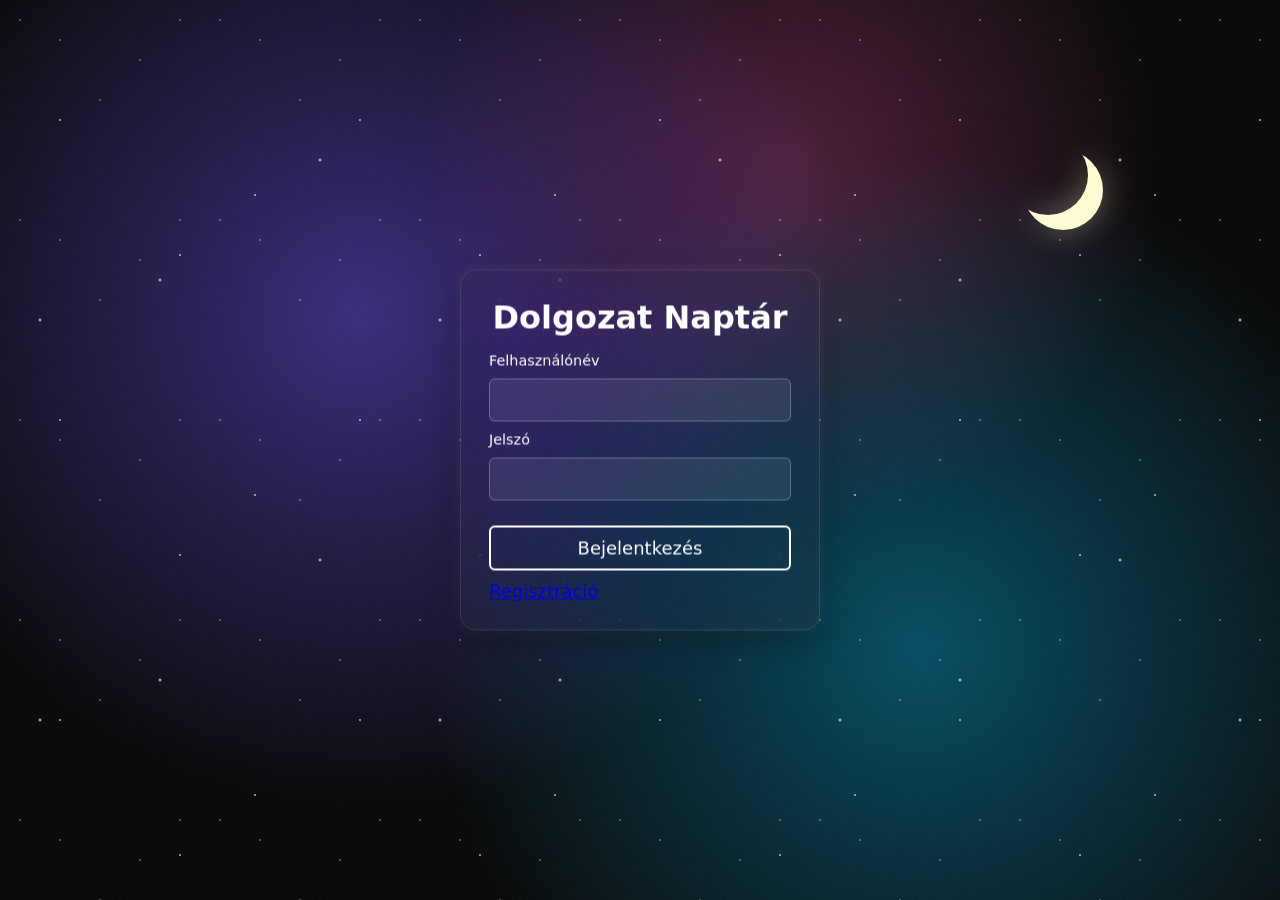
==== app/src/main/assets/login-page/login.html @ dfc73608 "Registration and Login" ====
<!DOCTYPE html>
<html lang="hu">
<head>
  <meta charset="utf-8">
  <meta name="viewport" content="width=device-width, initial-scale=1">
  <link rel="stylesheet" href="login.css">
  <script src="login.js" defer></script>
  <title>Dolgozat Naptár</title>
</head>
<body>
  <!-- From Uiverse.io by kiranmayee-abbireddy --> 
  <div class="uiverse-midnight-sky">
    <div class="sky-canvas">
      <div class="stars stars-1"></div>
      <div class="stars stars-2"></div>
      <div class="stars stars-3"></div>
  
      <div class="meteor m1"></div>
      <div class="meteor m2"></div>
      <div class="meteor m3"></div>

      <div class="moon"></div>
    </div>
  </div>


  <div class="containter">
    <h1>Dolgozat Naptár</h1>
    <form id="loginform">
      <label for="username">Felhasználónév</label>
      <br>
      <input type="text" name="username" id="username" required>
      <br>
      <label for="password">Jelszó</label>
      <br>
      <input type="password" name="password" id="password" required>
      <br>
      <button id="loginBtn" type="submit">Bejelentkezés</button>
      <p id="feedbackMessage">INSERT MESSAGE HERE</p>
      <a href="../registration-page/registration.html">Regisztráció</a>
    </form>
  </div>
</body>
</html>
---- app/src/main/assets/login-page/login.css ----
html {
    background-color: #050505;
    -webkit-tap-highlight-color: transparent;
}

body {
    font-family: system-ui, -apple-system, BlinkMacSystemFont, 'Segoe UI', Roboto, Oxygen, Ubuntu, Cantarell, 'Open Sans', 'Helvetica Neue', sans-serif;
    color: white;
    font-size: 18px;
    margin: 0;
    min-height: 100vh;
    min-height: 100dvh; /* real visible height on phones (address bar aware) */
    overflow: hidden;
}

h1 {
    text-align: center;
    font-size: 2rem;
    margin: 0 0 16px;
}

.containter {
    display: flex;
    flex-direction: column;
    align-items: center;
    justify-content: center;
    position: absolute;
    top: 50%;
    left: 50%;
    transform: translate(-50%, -50%);
    box-sizing: border-box;
    width: min(360px, calc(100vw - 40px));
    padding: 28px;
    border: 1px solid rgba(255, 255, 255, 0.12);
    border-radius: 16px;
    box-shadow: 0 10px 30px rgba(0, 0, 0, 0.3), 0 0 18px rgba(255, 255, 255, 0.08);

    /* Acrylic effect */
    background-color: rgba(30, 30, 30, 0.3);
    -webkit-backdrop-filter: blur(30px) saturate(180%);
    backdrop-filter: blur(30px) saturate(180%);
}

/* Acrylic grain */
.containter::before {
    content: "";
    position: absolute;
    inset: 0;
    z-index: -1;
    border-radius: inherit;
    pointer-events: none;
    opacity: 0.08;
    background-image: url("data:image/svg+xml,%3Csvg xmlns='http://www.w3.org/2000/svg' width='200' height='200'%3E%3Cfilter id='n'%3E%3CfeTurbulence type='fractalNoise' baseFrequency='0.9' numOctaves='2' stitchTiles='stitch'/%3E%3C/filter%3E%3Crect width='100%25' height='100%25' filter='url(%23n)'/%3E%3C/svg%3E");
}

form {
    display: grid;
    gap: 10px;
    width: 100%;
}

form br {
    display: none;
}

label {
    font-size: 0.9rem;
}

input {
    box-sizing: border-box;
    width: 100%;
    padding: 10px 12px;
    border: 1px solid rgba(255, 255, 255, 0.25);
    border-radius: 6px;
    background-color: rgba(255, 255, 255, 0.08);
    color: white;
    font: inherit;
}

input:focus-visible,
button:focus-visible {
    outline: 2px solid white;
    outline-offset: 3px;
}

button {
    font: inherit;
    background-color: transparent;
    color: white;
    border: 2px solid white;
    border-radius: 6px;
    padding: 10px 14px;
    width: 100%;
    cursor: pointer;
    transition: background-color 150ms ease, color 150ms ease;
    margin-top: 15px;
}

@media (hover: hover) {
    button:hover {
        background-color: white;
        color: black;
    }
}

button:active {
    background-color: rgba(255, 255, 255, 0.85);
    color: black;
}

#feedbackMessage {
  text-align: center;
}

/* From Uiverse.io by kiranmayee-abbireddy */ 
.uiverse-midnight-sky {
  margin: 0;
  padding: 0;
  box-sizing: border-box;
  position: fixed;
  inset: 0;
  width: 100%;
  height: 100%;
  min-height: 0;
  height: 100vh;
  height: 100lvh; /* covers the area under Android's toolbar/gesture bar */
  overflow: hidden;
  background-color: #050505;
  z-index: -1;
  display: flex;
  align-items: center;
  justify-content: center;
}

/* Fine grain over the whole sky: hides the stepped "rings" (gradient banding) on Android */
.uiverse-midnight-sky::after {
  content: "";
  position: absolute;
  inset: 0;
  pointer-events: none;
  opacity: 0.07;
  background-image: url("data:image/svg+xml,%3Csvg xmlns='http://www.w3.org/2000/svg' width='200' height='200'%3E%3Cfilter id='n'%3E%3CfeTurbulence type='fractalNoise' baseFrequency='0.9' numOctaves='2' stitchTiles='stitch'/%3E%3C/filter%3E%3Crect width='100%25' height='100%25' filter='url(%23n)'/%3E%3C/svg%3E");
}

/* Base Sky Layer (with large soft glows for the acrylic blur to pick up) */
.uiverse-midnight-sky .sky-canvas {
  width: 100%;
  height: 100%;
  position: absolute;
  inset: 0;
  background:
    radial-gradient(circle 55vmin at 28% 35%, rgba(100, 70, 220, 0.55), transparent),
    radial-gradient(circle 55vmin at 72% 72%, rgba(0, 160, 210, 0.45), transparent),
    radial-gradient(circle 41vmin at 62% 18%, rgba(210, 70, 150, 0.35), transparent),
    #050505;
}

/* Generic star layer style */
.uiverse-midnight-sky .stars {
  position: absolute;
  inset: 0;
  background-repeat: repeat;
  pointer-events: none;
}

/* Layer 1: Small fast twinkling stars - High density */
.uiverse-midnight-sky .stars-1 {
  background-image: radial-gradient(1px 1px at 10% 10%, #fff, transparent),
    radial-gradient(1px 1px at 30% 20%, #fff, transparent),
    radial-gradient(1px 1px at 50% 50%, #fff, transparent),
    radial-gradient(1px 1px at 70% 30%, #fff, transparent),
    radial-gradient(1px 1px at 90% 10%, #fff, transparent);
  background-size: 200px 200px;
  animation: twinkle 3s ease-in-out infinite;
}

/* Layer 2: Medium slower twinkling stars */
.uiverse-midnight-sky .stars-2 {
  background-image: radial-gradient(1.5px 1.5px at 20% 40%, #fff, transparent),
    radial-gradient(1.5px 1.5px at 60% 85%, #fff, transparent),
    radial-gradient(1.5px 1.5px at 85% 65%, #fff, transparent);
  background-size: 300px 300px;
  animation: twinkle 5s ease-in-out infinite 1s;
}

/* Layer 3: Larger, very slow twinkling stars */
.uiverse-midnight-sky .stars-3 {
  background-image: radial-gradient(2px 2px at 40% 70%, #fff, transparent),
    radial-gradient(2px 2px at 10% 80%, #fff, transparent),
    radial-gradient(2px 2px at 80% 40%, #fff, transparent);
  background-size: 400px 400px;
  animation: twinkle 7s ease-in-out infinite 2s;
}

/* Meteor / Shooting Star Layer */
.uiverse-midnight-sky .meteor {
  position: absolute;
  width: 2px;
  height: 2px;
  background: #fff;
  border-radius: 50%;
  box-shadow: 0 0 10px 2px rgba(255, 255, 255, 0.5);
  opacity: 0;
  pointer-events: none;
}

/* Meteor Tail */
.uiverse-midnight-sky .meteor::after {
  content: "";
  position: absolute;
  top: 50%;
  transform: translateY(-50%);
  width: 80px;
  height: 1px;
  background: linear-gradient(90deg, #fff, transparent);
}

/* Meteor Instances with staggered starts */
.uiverse-midnight-sky .m1 {
  top: 10%;
  left: 110%;
  animation: shoot 8s linear infinite;
}
.uiverse-midnight-sky .m2 {
  top: 30%;
  left: 110%;
  animation: shoot 12s linear infinite 4s;
}
.uiverse-midnight-sky .m3 {
  top: 50%;
  left: 110%;
  animation: shoot 10s linear infinite 2s;
}

/* The Moon */
.uiverse-midnight-sky .moon {
  position: absolute;
  top: 15%;
  right: 15%;
  width: 80px;
  height: 80px;
  border-radius: 50%;
  background: transparent;
  box-shadow: 15px 15px 0 0 #fdfbd3;
  filter: drop-shadow(0 0 15px rgba(253, 251, 211, 0.4));
  z-index: 10;
}

/* Twinkle Animation */
@keyframes twinkle {
  0%,
  100% {
    opacity: 1;
  }
  50% {
    opacity: 0.2;
  }
}

/* Shooting Star Animation - Using % instead of vw/vh */
@keyframes shoot {
  0% {
    transform: translateX(0) translateY(0) rotate(-35deg);
    opacity: 0;
  }
  5% {
    opacity: 1;
  }
  15% {
    transform: translateX(-1500px) translateY(1000px) rotate(-35deg);
    opacity: 0;
  }
  100% {
    transform: translateX(-1500px) translateY(1000px) rotate(-35deg);
    opacity: 0;
  }
}

/* ===== Phone touch-ups ===== */
@media (max-width: 600px) {
  h1 {
    font-size: 1.7rem;
  }

  .containter {
    padding: 24px 20px;
    background-color: rgba(30, 30, 30, 0.4); /* a bit more tint so text stays readable */
  }

  /* Glows sized to the screen width, with many eased stops so Android doesn't show banding */
  .uiverse-midnight-sky .sky-canvas {
    background:
      radial-gradient(circle 85vw at 18% 42%, rgba(100, 70, 220, 0.5) 0%, rgba(100, 70, 220, 0.36) 25%, rgba(100, 70, 220, 0.21) 50%, rgba(100, 70, 220, 0.08) 72%, rgba(100, 70, 220, 0.02) 88%, rgba(100, 70, 220, 0.0) 100%),
      radial-gradient(circle 80vw at 88% 78%, rgba(0, 160, 210, 0.4) 0%, rgba(0, 160, 210, 0.288) 25%, rgba(0, 160, 210, 0.168) 50%, rgba(0, 160, 210, 0.064) 72%, rgba(0, 160, 210, 0.016) 88%, rgba(0, 160, 210, 0.0) 100%),
      radial-gradient(circle 60vw at 72% 12%, rgba(210, 70, 150, 0.28) 0%, rgba(210, 70, 150, 0.202) 25%, rgba(210, 70, 150, 0.118) 50%, rgba(210, 70, 150, 0.045) 72%, rgba(210, 70, 150, 0.011) 88%, rgba(210, 70, 150, 0.0) 100%),
      #050505;
  }

  /* Smaller moon, kept clear of the card */
  .uiverse-midnight-sky .moon {
    top: 8%;
    right: 10%;
    width: 56px;
    height: 56px;
    box-shadow: 10px 10px 0 0 #fdfbd3;
  }

  /* Denser stars so the sky doesn't look empty on a small screen */
  .uiverse-midnight-sky .stars-1 { background-size: 140px 140px; }
  .uiverse-midnight-sky .stars-2 { background-size: 210px 210px; }
  .uiverse-midnight-sky .stars-3 { background-size: 280px 280px; }
}
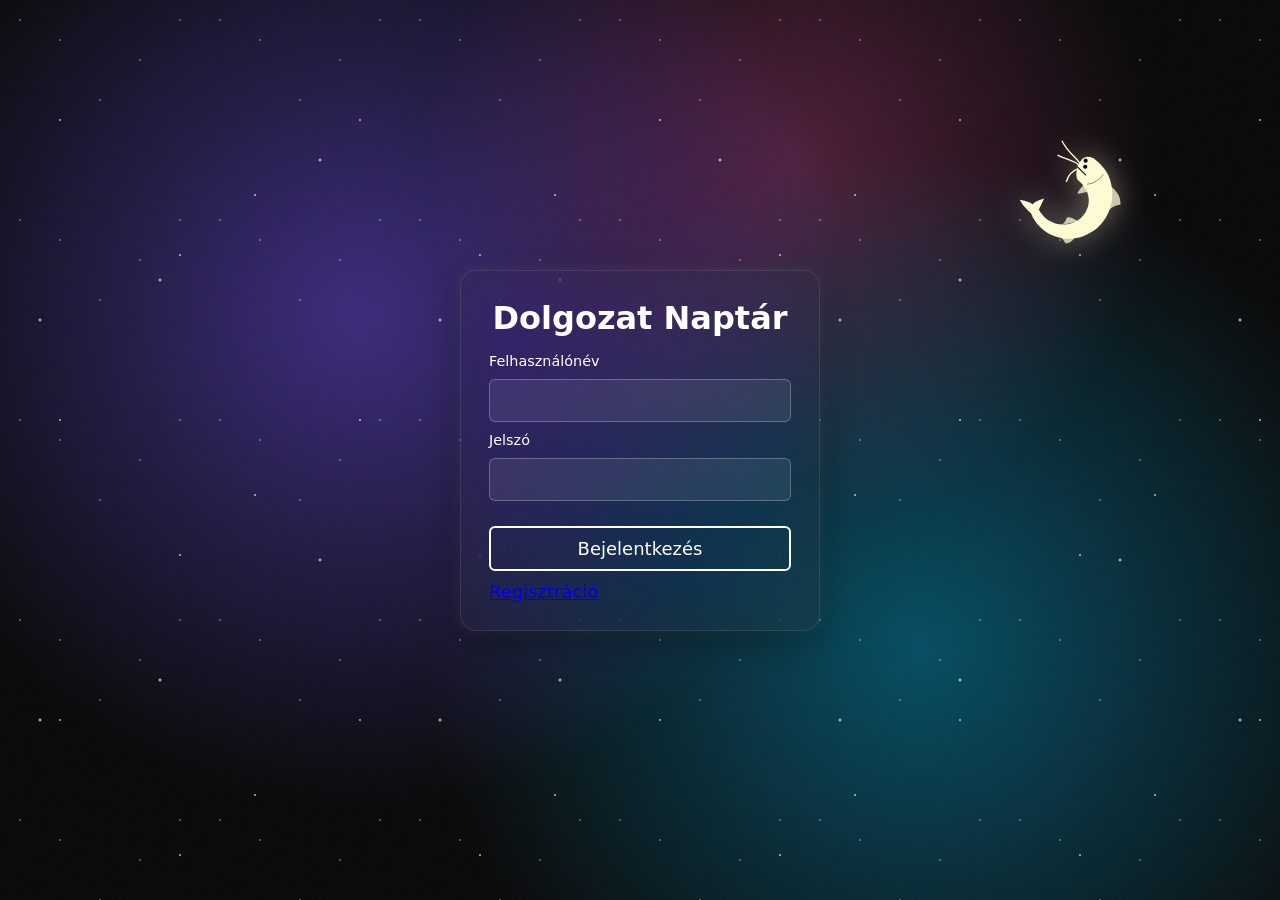
==== commit 2b400a12: "Design update and bug fixes" ====
--- a/app/src/main/assets/login-page/login.html
+++ b/app/src/main/assets/login-page/login.html
@@ -4,7 +4,9 @@
   <meta charset="utf-8">
   <meta name="viewport" content="width=device-width, initial-scale=1">
   <link rel="stylesheet" href="login.css">
+  <link rel="stylesheet" href="../catfish.css">
   <script src="login.js" defer></script>
+  <script src="../catfish.js" defer></script>
   <title>Dolgozat Naptár</title>
 </head>
 <body>
@@ -41,4 +43,4 @@
     </form>
   </div>
 </body>
-</html>
+</html>
--- a/app/src/main/assets/login-page/login.css
+++ b/app/src/main/assets/login-page/login.css
@@ -10,7 +10,14 @@
     margin: 0;
     min-height: 100vh;
     min-height: 100dvh; /* real visible height on phones (address bar aware) */
-    overflow: hidden;
+
+    /* let the page scroll, and centre the card while there's room */
+    overflow-y: auto;
+    display: flex;
+    align-items: center;
+    justify-content: center;
+    box-sizing: border-box;
+    padding: 20px 0;
 }
 
 h1 {
@@ -24,10 +31,11 @@
     flex-direction: column;
     align-items: center;
     justify-content: center;
-    position: absolute;
-    top: 50%;
-    left: 50%;
-    transform: translate(-50%, -50%);
+
+    /* normal flow instead of absolute + translate(-50%, -50%) */
+    position: relative;
+    margin: auto;
+
     box-sizing: border-box;
     width: min(360px, calc(100vw - 40px));
     padding: 28px;
@@ -233,18 +241,55 @@
   animation: shoot 10s linear infinite 2s;
 }
 
-/* The Moon */
+/* The Catfish (replaces the moon; the HTML element still has class "moon") */
 .uiverse-midnight-sky .moon {
   position: absolute;
   top: 15%;
-  right: 15%;
-  width: 80px;
-  height: 80px;
-  border-radius: 50%;
-  background: transparent;
-  box-shadow: 15px 15px 0 0 #fdfbd3;
+  right: 12%;
+  width: 110px;
+  height: 110px;
+  border-radius: 0;
+  box-shadow: none;
+  background: url("data:image/svg+xml,%3Csvg xmlns='http://www.w3.org/2000/svg' viewBox='18 -2 180 180' aria-hidden='true' focusable='false'%3E%3Cg fill='%23fdfbd3'%3E%3Cpath d='M119.2 47.4C120.4 45.6 124.7 38.9 126.9 36.7C129.0 34.5 130.4 34.8 132.1 34.3C133.7 33.8 135.2 33.7 136.7 33.8C138.2 33.8 139.6 34.1 140.9 34.5C142.3 34.9 143.5 35.5 144.7 36.1C145.9 36.8 146.1 36.9 148.0 38.5C149.9 40.1 153.6 43.2 156.1 45.8C158.6 48.4 161.0 51.2 163.1 54.2C165.2 57.1 167.2 60.2 168.8 63.4C170.4 66.6 171.5 70.2 172.5 73.6C173.5 77.1 174.3 80.6 174.8 84.1C175.3 87.6 175.5 91.2 175.5 94.7C175.5 98.2 175.2 101.8 174.8 105.2C174.3 108.7 173.5 112.1 172.6 115.4C171.6 118.7 170.4 122.0 169.1 125.1C167.7 128.3 166.0 131.3 164.3 134.2C162.5 137.0 160.5 139.8 158.3 142.4C156.2 144.9 153.8 147.4 151.3 149.6C148.9 151.8 146.2 153.9 143.5 155.7C140.8 157.5 137.9 159.2 135.0 160.6C132.1 162.1 129.0 163.3 126.0 164.3C122.9 165.3 119.8 166.1 116.6 166.6C113.5 167.2 110.3 167.5 107.1 167.7C104.0 167.8 100.8 167.7 97.6 167.4C94.5 167.1 91.4 166.5 88.4 165.8C85.4 165.0 82.4 164.1 79.5 163.0C76.7 161.8 73.9 160.5 71.2 159.0C68.6 157.5 66.0 155.8 63.6 153.9C61.2 152.1 58.9 150.1 56.8 147.9C54.7 145.8 52.7 143.5 51.0 141.1C49.2 138.8 47.5 136.3 46.1 133.7C44.7 131.1 43.2 127.7 42.3 125.7C41.4 123.7 41.1 122.2 40.8 121.5L54.0 116.8C54.2 117.3 54.5 118.4 55.4 119.9C56.2 121.4 57.6 123.8 58.9 125.7C60.2 127.5 61.7 129.2 63.2 130.8C64.8 132.4 66.5 133.9 68.2 135.3C70.0 136.6 71.8 137.9 73.7 138.9C75.7 140.0 77.7 140.9 79.7 141.7C81.7 142.5 83.8 143.1 85.8 143.6C87.9 144.0 90.1 144.4 92.2 144.5C94.2 144.7 96.4 144.7 98.4 144.6C100.5 144.4 102.6 144.1 104.6 143.7C106.6 143.3 108.6 142.7 110.5 142.0C112.4 141.3 114.2 140.5 116.0 139.6C117.7 138.6 119.4 137.5 121.0 136.4C122.6 135.2 124.1 133.9 125.4 132.6C126.8 131.2 128.1 129.7 129.2 128.2C130.4 126.7 131.4 125.1 132.3 123.5C133.2 121.8 134.0 120.1 134.6 118.4C135.3 116.7 135.8 114.9 136.2 113.2C136.6 111.4 136.8 109.6 137.0 107.9C137.1 106.1 137.1 104.3 137.0 102.6C136.8 100.9 136.6 99.1 136.2 97.5C135.9 95.8 135.4 94.2 134.8 92.6C134.2 91.0 133.5 89.5 132.7 88.1C131.9 86.7 130.9 85.4 130.1 84.0C129.2 82.7 128.4 81.3 127.5 80.0C126.6 78.7 125.6 77.5 124.5 76.4C123.4 75.2 121.8 73.9 120.9 73.2C120.1 72.5 120.0 72.5 119.5 72.1C119.1 71.7 118.7 71.2 118.4 70.6C118.1 69.9 117.8 69.2 117.6 68.3C117.3 67.4 117.2 66.4 117.0 65.1C116.9 63.7 116.5 63.2 116.9 60.2C117.2 57.3 118.8 49.5 119.2 47.4Z'/%3E%3Cpath d='M42.0 125.8Q29.6 115.0 24.1 104.0Q41.4 107.2 45.2 111.6Q47.4 106.5 64.0 101.9Q60.9 108.3 55.7 119.7Z'/%3E%3Cpath opacity='.75' d='M172.2 80.9Q190.0 94.3 189.2 111.9Q174.0 113.9 166.1 126.7Z'/%3E%3Cpath opacity='.75' d='M114.8 164.9Q108.0 175.4 99.1 175.7Q95.6 168.6 88.5 163.8Z'/%3E%3Cpath opacity='.75' d='M129.3 79.1Q118.4 90.9 118.5 94.3Q132.3 91.9 136.1 90.5Z'/%3E%3Cpath opacity='.75' d='M119.8 139.6Q108.0 131.4 101.1 132.9Q99.2 143.6 87.8 146.0Z'/%3E%3C/g%3E%3Cg fill='none' stroke='%23fdfbd3' stroke-width='2.2' stroke-linecap='round'%3E%3Cpath d='M121.9 43.1C113.2 32.3 101.3 24.0 93.6 8.2'/%3E%3Cpath d='M120.4 46.8C111.8 39.1 98.9 38.0 86.6 31.3'/%3E%3Cpath d='M119.9 53.1C110.9 56.3 104.0 62.2 100.5 74.0'/%3E%3C/g%3E%3Cg class='eye'%3E%3Ccircle class='open' cx='131.3' cy='50.0' r='3.4' fill='%23050505'/%3E%3Cpath class='shut' opacity='0' fill='none' stroke='%23050505' stroke-width='1.7' stroke-linecap='round' d='M127.5 49.4Q131.3 52.6 135.1 49.4'/%3E%3C/g%3E%3Cg class='eye'%3E%3Ccircle class='open' cx='131.9' cy='40.0' r='3.4' fill='%23050505'/%3E%3Cpath class='shut' opacity='0' fill='none' stroke='%23050505' stroke-width='1.7' stroke-linecap='round' d='M128.1 39.4Q131.9 42.6 135.7 39.4'/%3E%3C/g%3E%3Cg fill='none' stroke='%23050505' stroke-linecap='round'%3E%3Cpath d='M119.0 50.5Q124.5 55.8 131.8 63.4' stroke-width='1.8'/%3E%3Cpath d='M160.5 62.9Q151.0 76.8 135.0 78.6' stroke-width='1.6' stroke-opacity='.45'/%3E%3C/g%3E%3C/svg%3E") center / contain no-repeat;
   filter: drop-shadow(0 0 15px rgba(253, 251, 211, 0.4));
   z-index: 10;
+  animation: swim 9s ease-in-out infinite;
+}
+
+/* When catfish.js has drawn the fish (needed for the wink), hide the background copy */
+.uiverse-midnight-sky .moon:has(svg) {
+  background: none;
+}
+
+.uiverse-midnight-sky .moon svg {
+  display: block;
+  width: 100%;
+  height: 100%;
+}
+
+/* Winking: the open eye is swapped for a closed-eye curve for a moment */
+.uiverse-midnight-sky .moon .eye .open,
+.uiverse-midnight-sky .moon .eye .shut {
+  transition: opacity 60ms ease;
+}
+
+.uiverse-midnight-sky .moon .eye.winking .open {
+  opacity: 0;
+}
+
+.uiverse-midnight-sky .moon .eye.winking .shut {
+  opacity: 1;
+}
+
+/* Catfish drifting animation */
+@keyframes swim {
+  0%,
+  100% {
+    transform: translate(0, 0) rotate(-3deg);
+  }
+  50% {
+    transform: translate(-10px, 8px) rotate(3deg);
+  }
 }
 
 /* Twinkle Animation */
@@ -297,13 +342,12 @@
       #050505;
   }
 
-  /* Smaller moon, kept clear of the card */
+  /* Smaller catfish, kept clear of the card */
   .uiverse-midnight-sky .moon {
     top: 8%;
-    right: 10%;
-    width: 56px;
-    height: 56px;
-    box-shadow: 10px 10px 0 0 #fdfbd3;
+    right: 8%;
+    width: 80px;
+    height: 80px;
   }
 
   /* Denser stars so the sky doesn't look empty on a small screen */
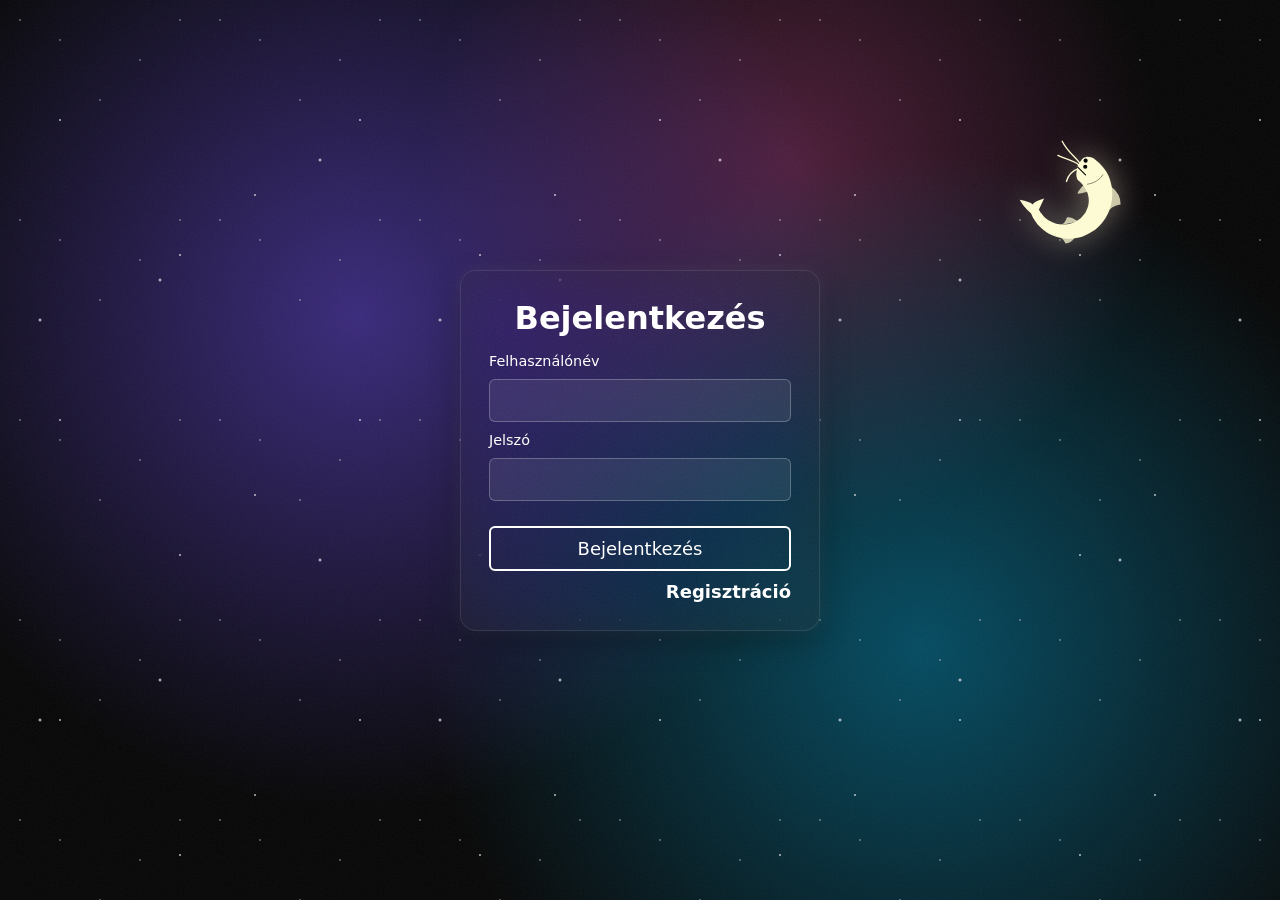
==== commit fdca5804: "Naptár rész elkészítve (AI még nincs)" ====
--- a/app/src/main/assets/login-page/login.html
+++ b/app/src/main/assets/login-page/login.html
@@ -27,7 +27,7 @@
 
 
   <div class="containter">
-    <h1>Dolgozat Naptár</h1>
+    <h1>Bejelentkezés</h1>
     <form id="loginform">
       <label for="username">Felhasználónév</label>
       <br>
@@ -39,7 +39,7 @@
       <br>
       <button id="loginBtn" type="submit">Bejelentkezés</button>
       <p id="feedbackMessage">INSERT MESSAGE HERE</p>
-      <a href="../registration-page/registration.html">Regisztráció</a>
+      <a href="../registration-page/registration.html" id="registrationMessage">Regisztráció</a>
     </form>
   </div>
 </body>
--- a/app/src/main/assets/login-page/login.css
+++ b/app/src/main/assets/login-page/login.css
@@ -354,4 +354,19 @@
   .uiverse-midnight-sky .stars-1 { background-size: 140px 140px; }
   .uiverse-midnight-sky .stars-2 { background-size: 210px 210px; }
   .uiverse-midnight-sky .stars-3 { background-size: 280px 280px; }
+}
+
+
+#registrationMessage {
+  text-align: right;
+  text-decoration: none;
+  color: white;
+  font-weight: bolder;
+}
+
+#registrationMessage:hover {
+  text-align: right;
+  text-decoration: none;
+  color: white;
+  font-weight: bolder;
 }
